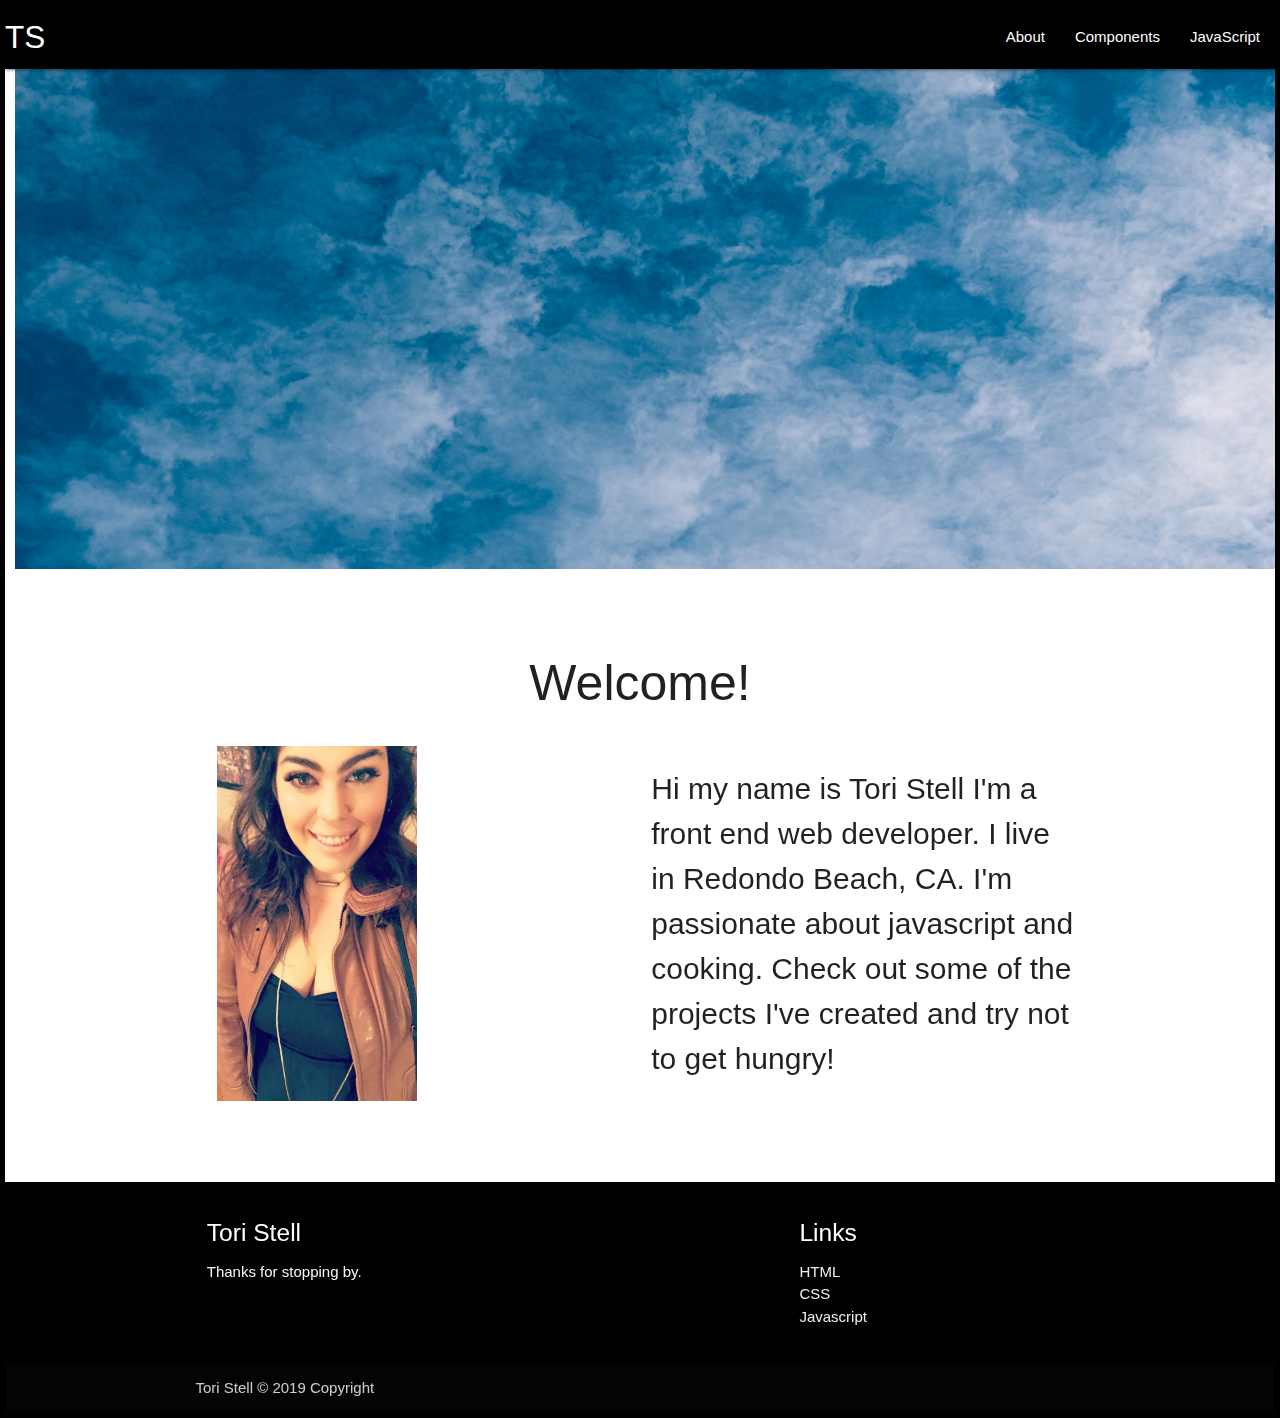
==== index.html @ 87e3f78b "add initial files" ====
<!DOCTYPE html>
<html>

<head>
    <!--Import Google Icon Font-->
    <link href="https://fonts.googleapis.com/icon?family=Material+Icons" rel="stylesheet">
    <!--Import materialize.css-->
    <link type="text/css" rel="stylesheet" href="css/materialize.min.css" media="screen,projection" />
    <link rel="stylesheet" href="https://cdnjs.cloudflare.com/ajax/libs/materialize/1.0.0/css/materialize.min.css">
    <link rel="stylesheet" href="stylesheet.css">

    <!--Let browser know website is optimized for mobile-->
    <meta name="viewport" content="width=device-width, initial-scale=1.0" />
</head>

<body>
    <nav class="blacktext">
        <div class="nav-wrapper black">
            <a href="#" class="brand-logo">TS</a>
            <ul id="nav-mobile" class="right hide-on-med-and-down">
                <li><a href="sass.html">About</a></li>
                <li><a href="badges.html">Components</a></li>
                <li><a href="collapsible.html">JavaScript</a></li>
            </ul>
        </div>
    </nav>
    <div class="parallax-container">
        <div class="parallax"><img src="andre-iv-HssZQM_TjAo-unsplash.jpg"></div>
    </div>

    <br>
    <br>


    </div>
    <h1>Welcome!</h1>
    <div class="container">
        <div class="row">

            <div class="col s12 m6">

                <img src="me.JPG">


            </div>
            <div class="col s12 m6">
                <p id="intro">Hi my name is Tori Stell I'm a front end web developer. I live in Redondo Beach, CA.
                    I'm passionate about javascript and cooking. Check out some of the projects I've created and try not to get hungry!</p>
            </div>
        </div>
    </div>


<br>
<br>



    <footer class="page-footer black">
        <div class="container">
            <div class="row">
                <div class="col l6 s12">
                    <h5 class="white-text">Tori Stell</h5>
                    <p class="grey-text text-lighten-4">Thanks for stopping by.</p>
                </div>
                <div class="col l4 offset-l2 s12">
                    <h5 class="white-text">Links</h5>
                    <ul>
                        <li><a class="grey-text text-lighten-3" href="#!">HTML</a></li>
                        <li><a class="grey-text text-lighten-3" href="#!">CSS</a></li>
                        <li><a class="grey-text text-lighten-3" href="#!">Javascript</a></li>

                    </ul>
                </div>
            </div>
        </div>
        <div class="footer-copyright">
            <div class="container">
                Tori Stell © 2019 Copyright
                <a class="grey-text text-lighten-4 right" href="#!"></a>
            </div>
        </div>
    </footer>



    <!--JavaScript at end of body for optimized loading-->
    <script type="text/javascript" src="js/materialize.min.js"></script>
    <script src="https://cdnjs.cloudflare.com/ajax/libs/materialize/1.0.0/js/materialize.min.js"></script>
    <script src="script.js"></script>
</body>

</html>
---- stylesheet.css ----
body {
    border: 5px solid black;
}

h1{
 font-size: 50px;
 text-align: center;
}
h2{
    font-size: 25px;
}
.intro{
    float: left;
}

img{
    width: 200px;
    margin: 10px;
}

.blacktext {
    color: black;
}
#intro{
    font-size: 30px;
}
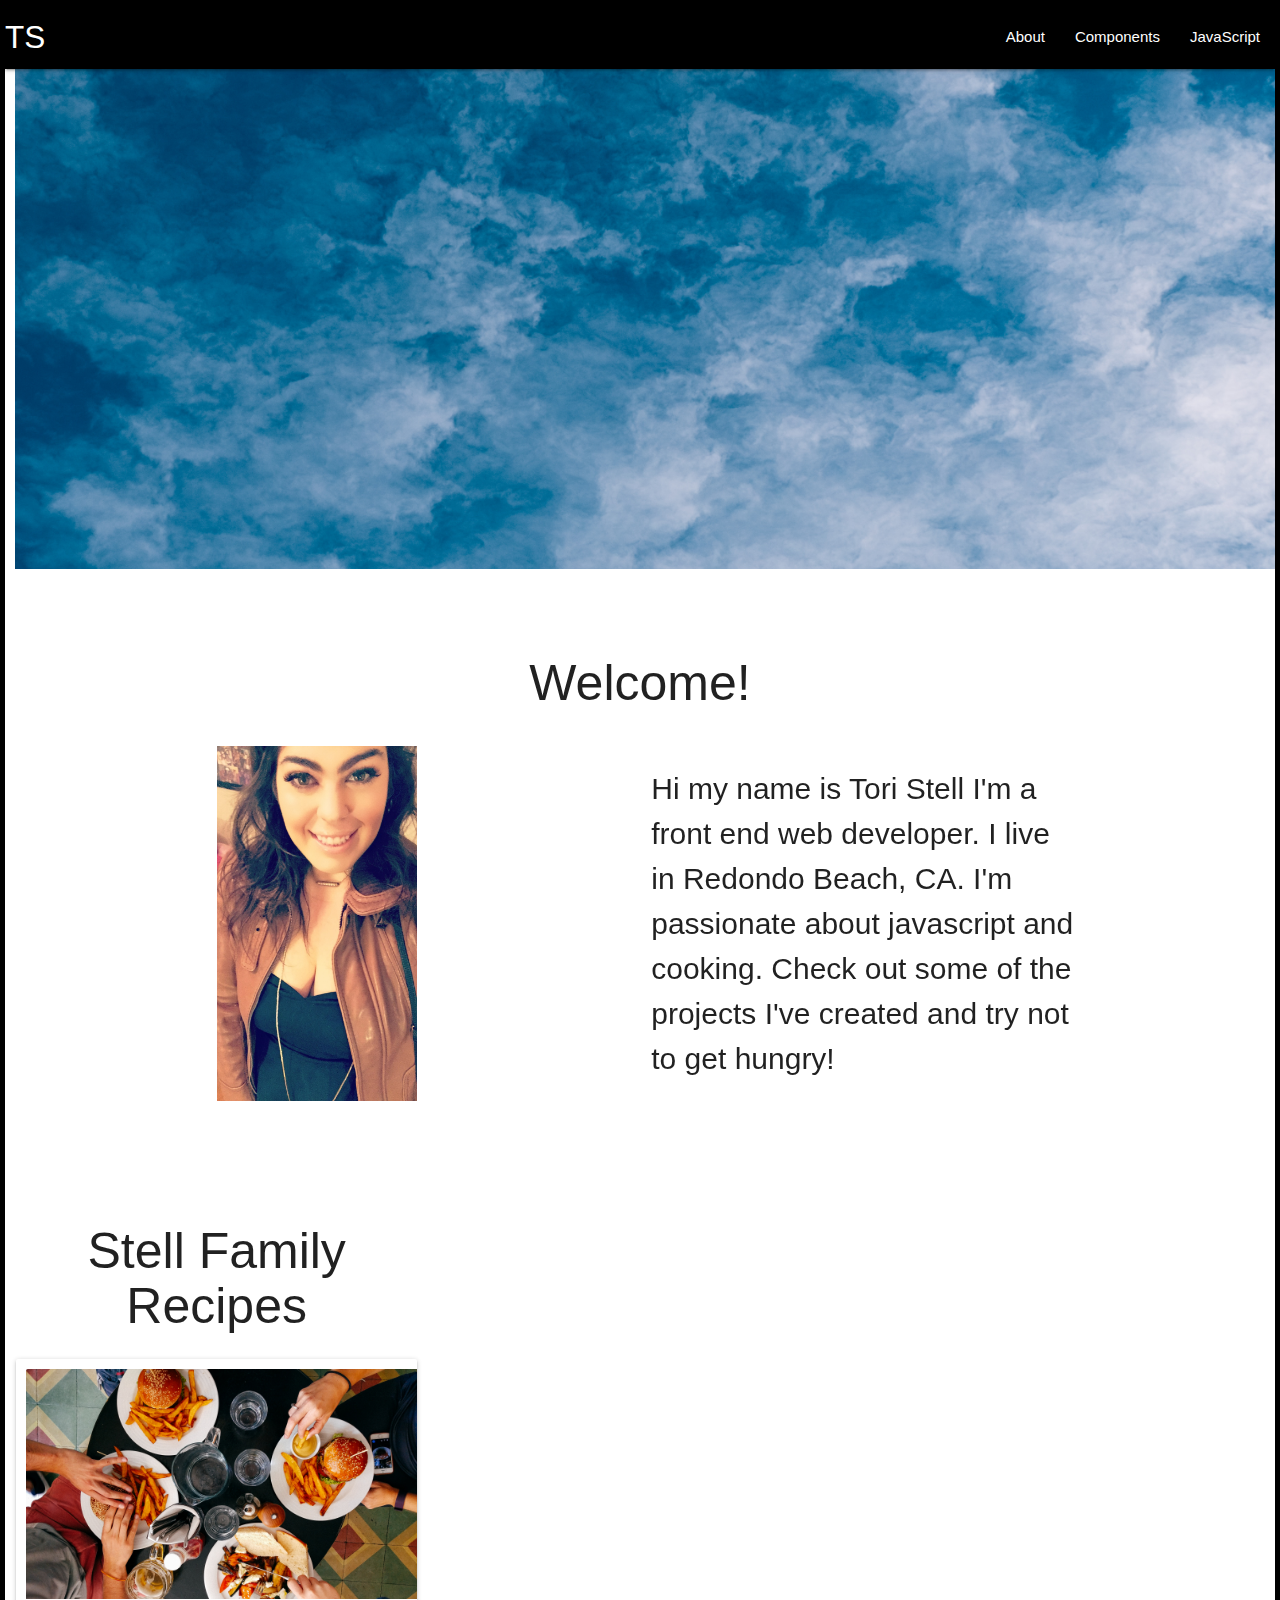
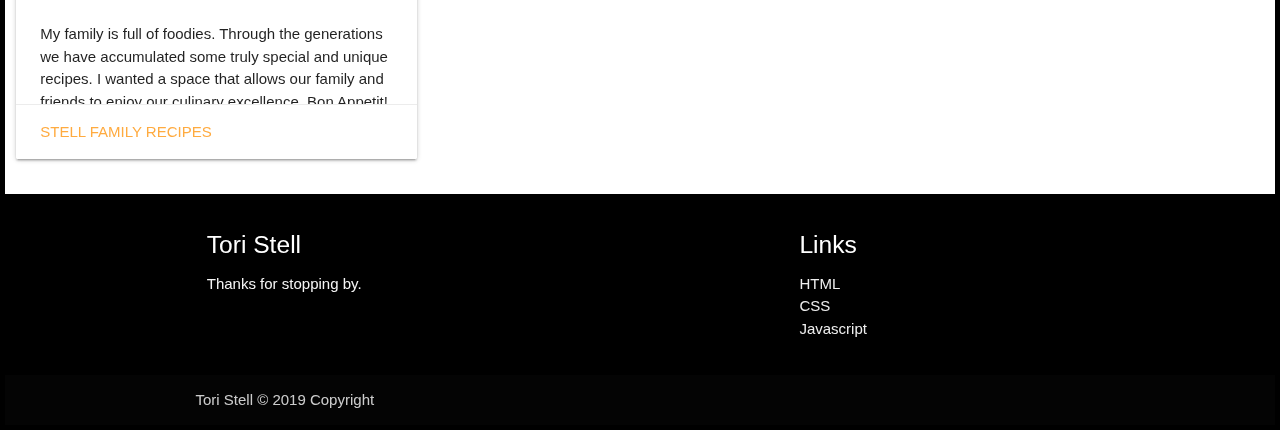
==== commit 7030f419: "linked cookbook" ====
--- a/index.html
+++ b/index.html
@@ -53,7 +53,24 @@
 
 <br>
 <br>
-
+<div class="row">
+    <div class="col s12 m4">
+        <h1>Stell Family Recipes</h1>
+      <div class="card medium">
+        <div class="card-image">
+          <img src="dan-gold-E6HjQaB7UEA-unsplash.jpg">
+          <span class="card-title"></span>
+        </div>
+        <div class="card-content">
+          <p>My family is full of foodies. Through the generations we have accumulated some truly special and unique recipes. I wanted a space that allows our family and friends to enjoy our culinary excellence. Bon Appetit!</p>
+        </div>
+        <div class="card-action">
+          <a href="cookbook.html">Stell Family Recipes</a>
+        </div>
+      </div>
+    </div>
+  </div>
+            
 
 
     <footer class="page-footer black">
